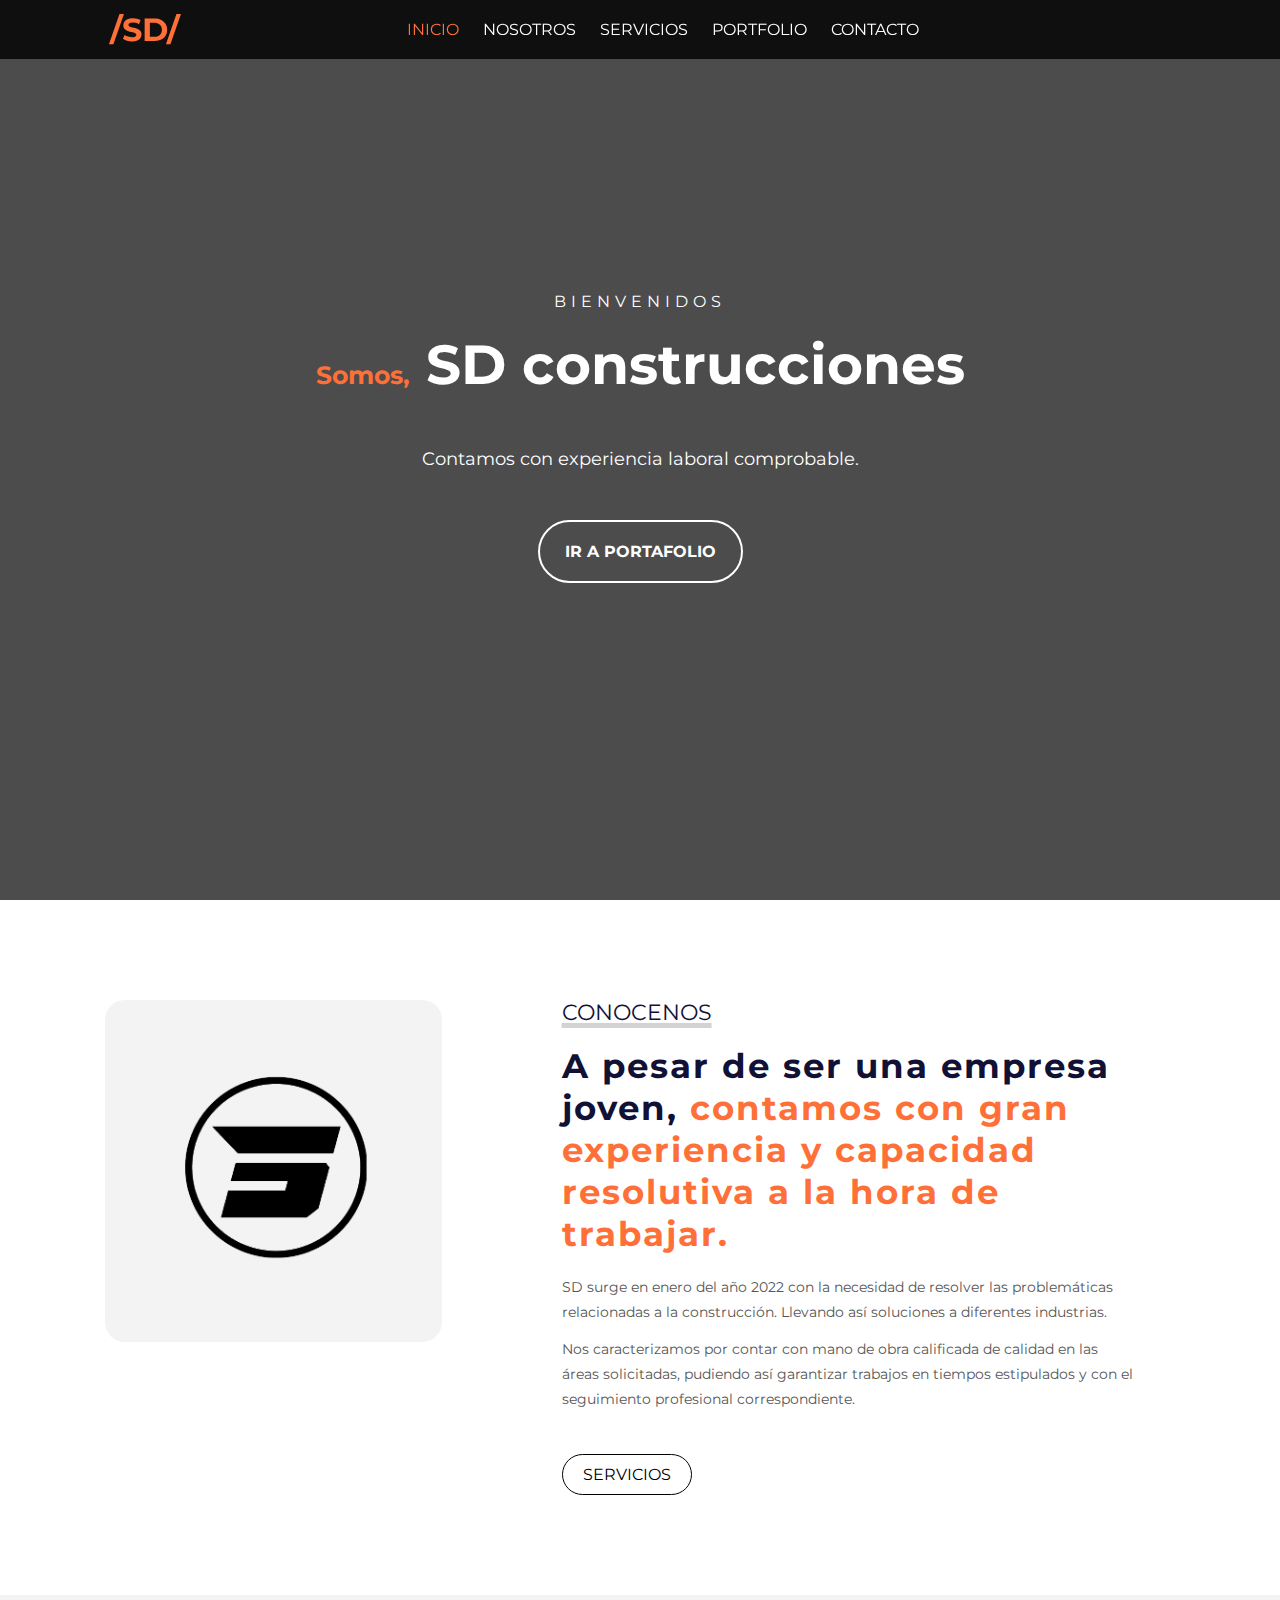
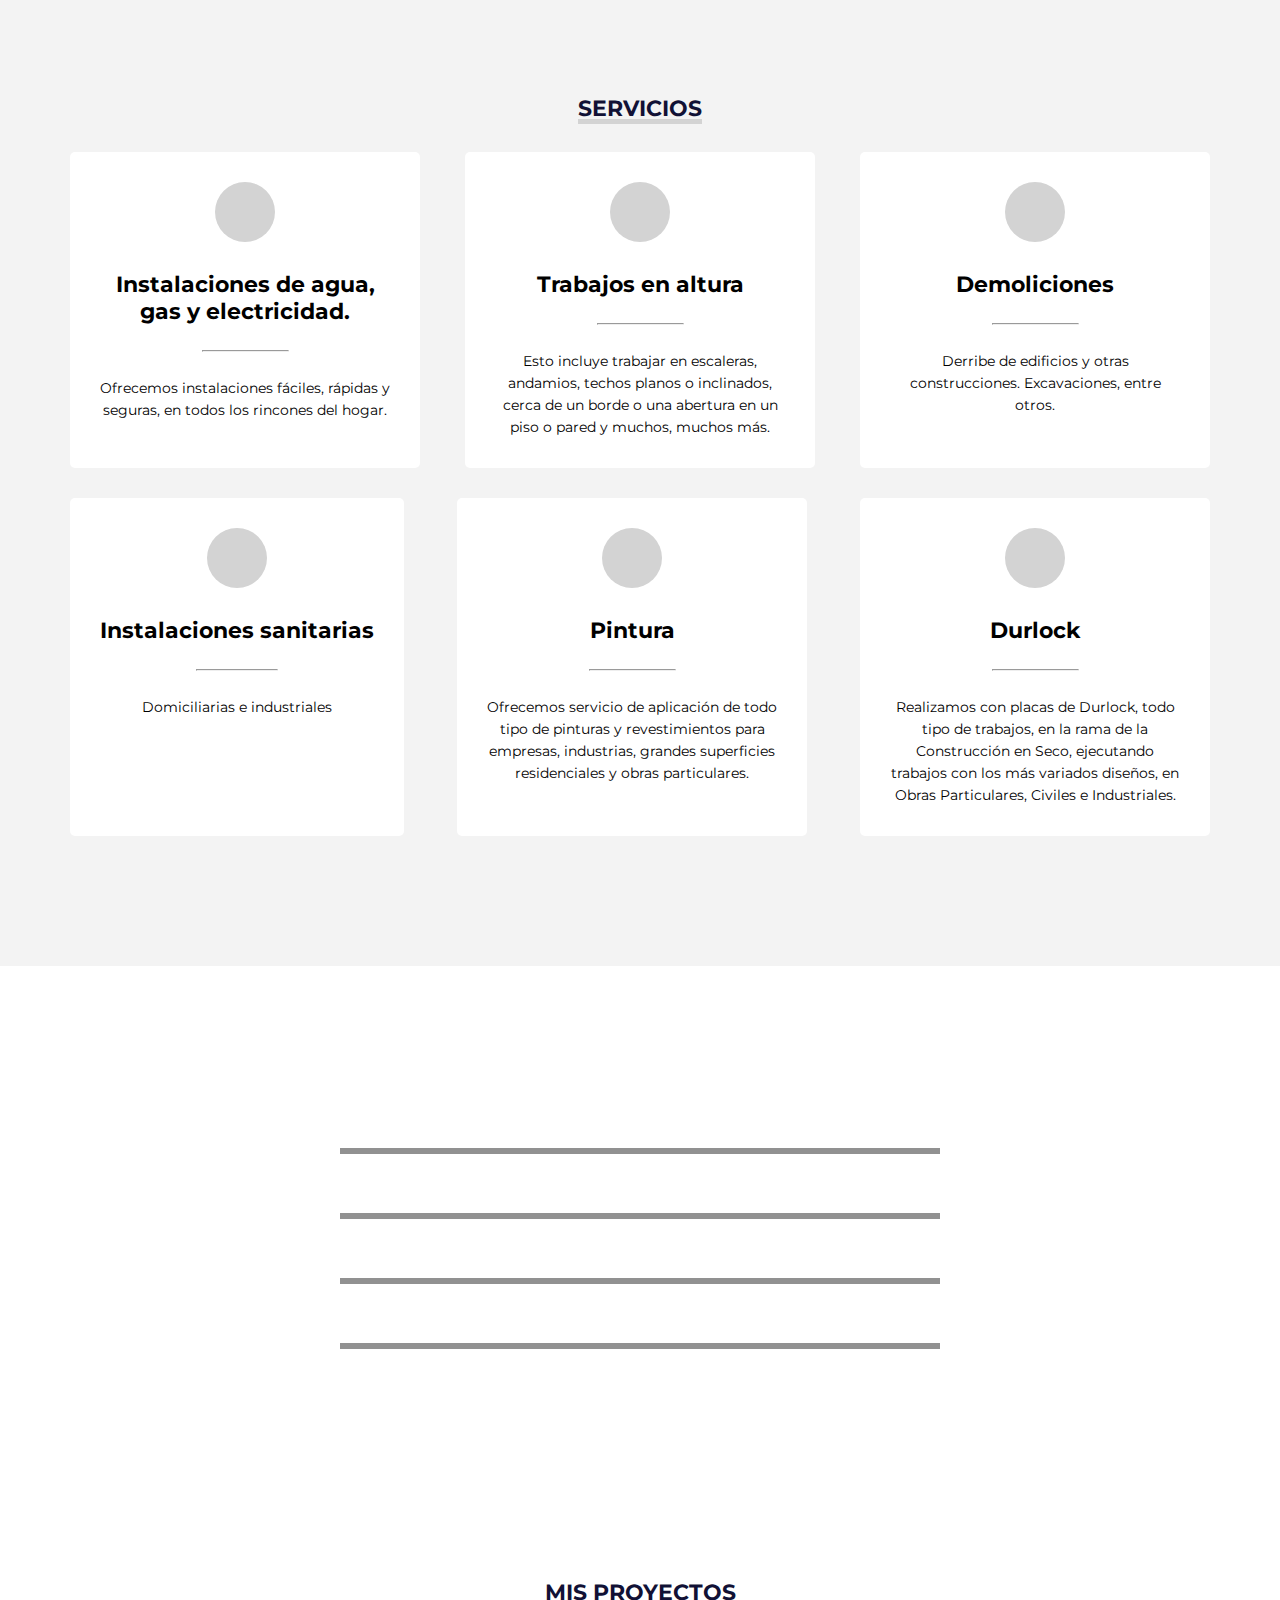
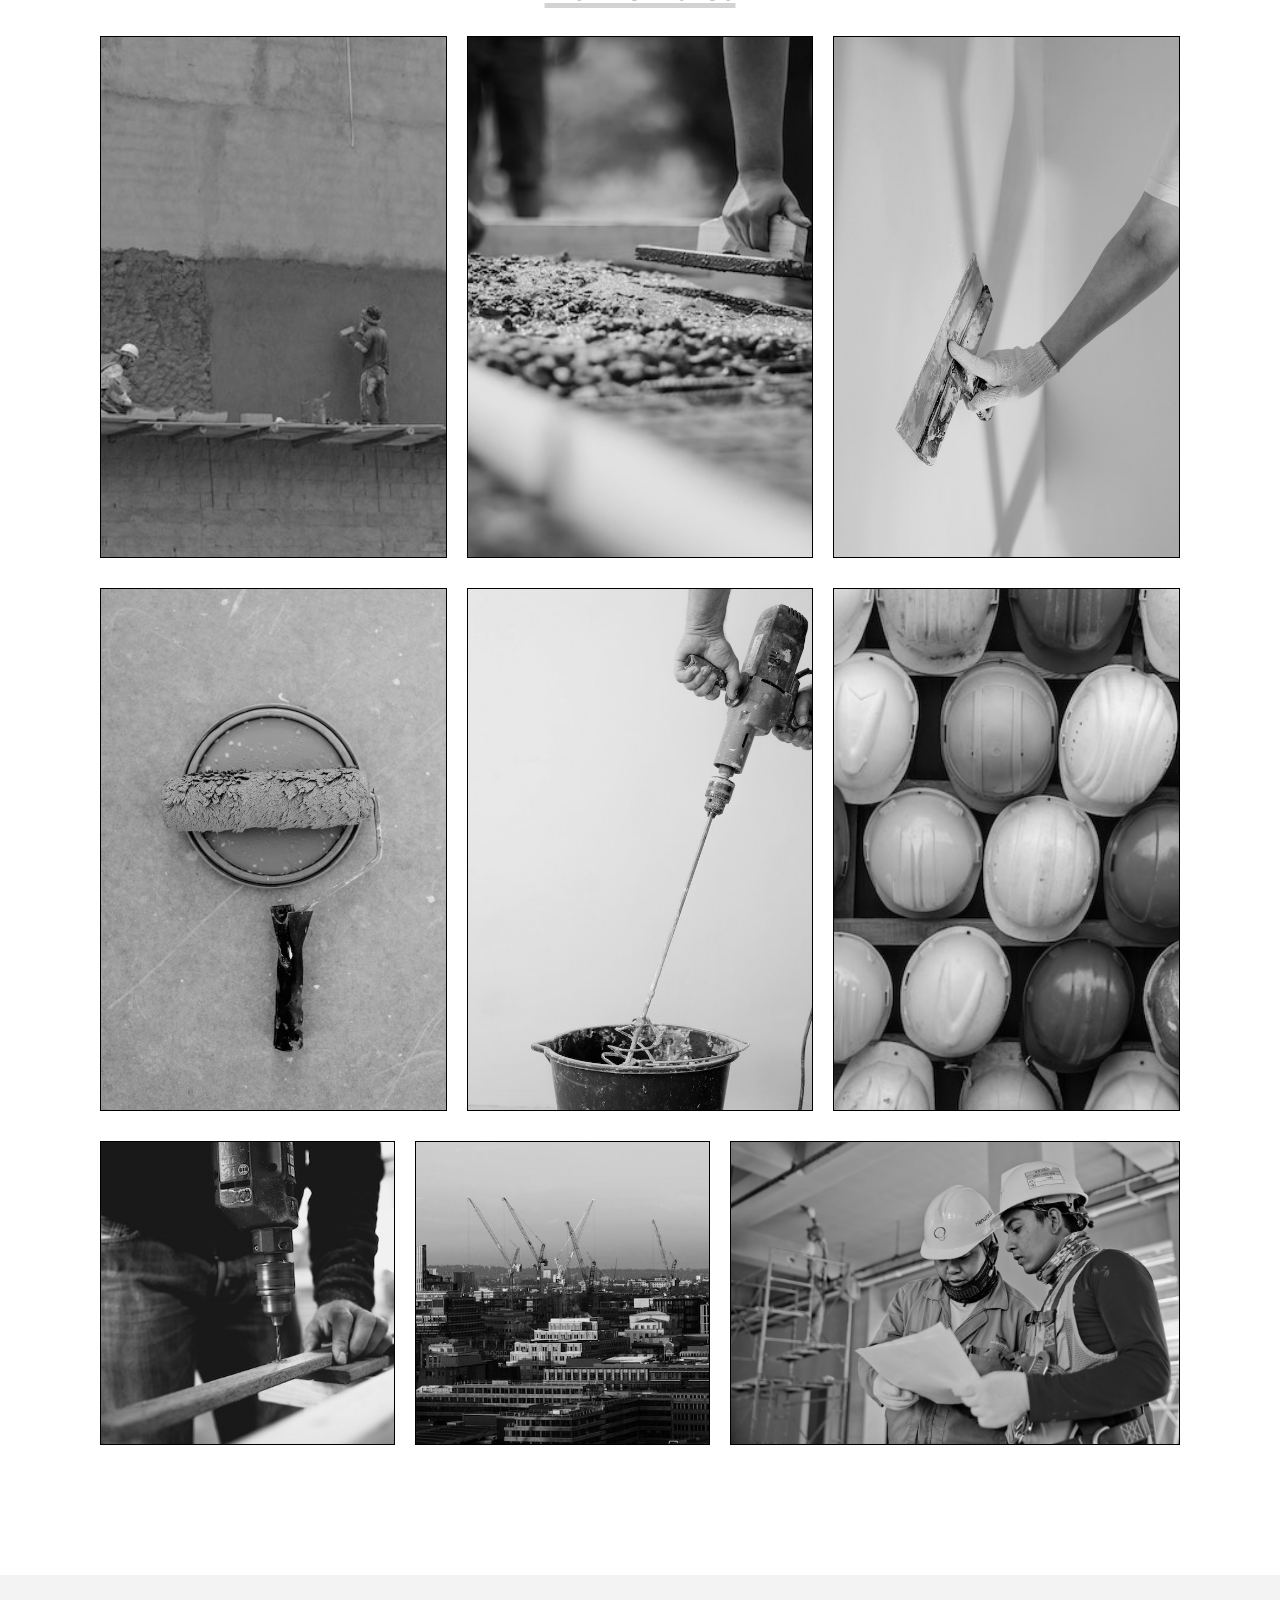
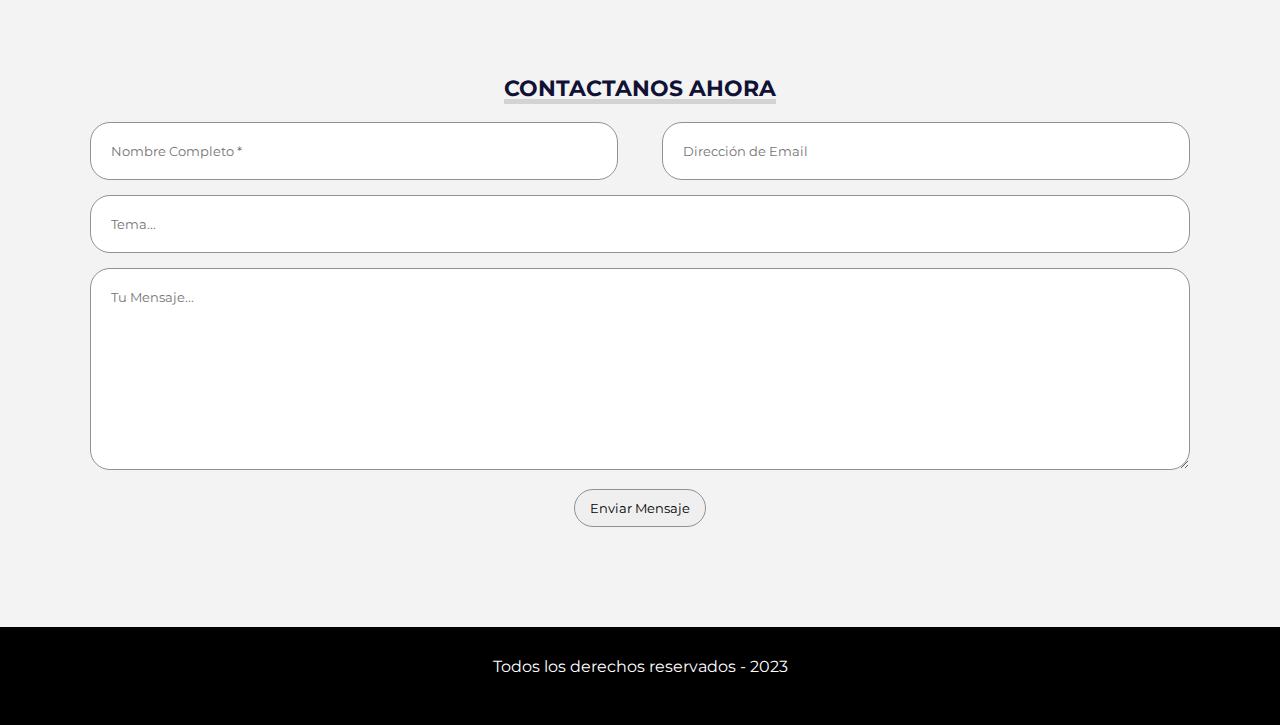
==== PF-REINOSO/sd-construcciones/index.html @ a7a1a0c5 "Add files via upload" ====
<!DOCTYPE html>
<html lang="es">

<head>
    <meta charset="UTF-8">
    <meta http-equiv="X-UA-Compatible" content="IE=edge">
    <meta name="viewport" content="width=device-width, initial-scale=1.0 user-scalable=no">
    <link rel="stylesheet" href="https://cdnjs.cloudflare.com/ajax/libs/font-awesome/6.1.1/css/all.min.css" integrity="sha512-KfkfwYDsLkIlwQp6LFnl8zNdLGxu9YAA1QvwINks4PhcElQSvqcyVLLD9aMhXd13uQjoXtEKNosOWaZqXgel0g==" crossorigin="anonymous" referrerpolicy="no-referrer"
    />
    <link rel="stylesheet" href="estilo.css">
    <title>SD construcciones</title>
</head>

<body>
    <section id="inicio">
        <div class="contenido">
            <header>
                <div class="contenido-header">
                    <h1>/SD/</h1>
                    <nav id="nav" class="">
                        <ul id="links">
                            <li><a href="#inicio" class="seleccionado" onclick="seleccionar(this)">INICIO</a></li>
                            <li><a href="#nosotros" onclick="seleccionar(this)">NOSOTROS</a></li>
                            <li><a href="#servicios" onclick="seleccionar(this)">SERVICIOS</a></li>
                            <li><a href="#portfolio" onclick="seleccionar(this)">PORTFOLIO</a></li>
                            <li><a href="#contacto" onclick="seleccionar(this)">CONTACTO</a></li>
                        </ul>
                    </nav>

                    <!-- menu responsive -->
                    <div id="icono-nav" onclick="responsiveMenu()">
                        <i class="fa-solid fa-bars"></i>
                    </div>


                    <div class="redes">
                        <a href="#"><i class="fa-brands fa-facebook"></i></a>
                        <a href="#"><i class="fa-brands fa-instagram-square"></i></a>
                    </div>
                </div>
            </header>
            <div class="presentacion">
                <p class="bienvenida">Bienvenidos</p>
                <h2><span>Somos,</span> SD construcciones</h2>
                <p class="descripcion">Contamos con experiencia laboral comprobable. </p>
                <a href="#portfolio">Ir a Portafolio</a>
            </div>
        </div>
    </section>

    <!-- SECCION NOSOTROS -->
    <section id="sobremi">
        <div class="contenedor-foto">
            <img src="img/logo.png" alt="">
        </div>
        <div class="sobremi">
            <p class="titulo-seccion">Conocenos</p>
            <h2>A pesar de ser una empresa joven,<span> contamos con gran experiencia y capacidad resolutiva a la hora de 
                trabajar. </span> </h2>
                <p>SD surge en enero del año 2022 con la necesidad de resolver las problemáticas relacionadas a la construcción. Llevando así soluciones a diferentes industrias.</p>
                <p>Nos caracterizamos por contar con mano de obra calificada de calidad en las áreas solicitadas, pudiendo así garantizar trabajos en tiempos estipulados y con el seguimiento profesional correspondiente. </p>
            <a href="#">SERVICIOS</a>
        </div>
    </section>

    <!-- SECCION S E R V I C I O S -->
    <section id="servicios">
        <h3 class="titulo-seccion">SERVICIOS</h3>
        <div class="fila">
            <div class="servicio">
                <span class="icono"> <i class="fa fa-free-code-camp"></i></span>
                <h4>Instalaciones de agua, gas y electricidad.</h4>
                <hr>
                <p>Ofrecemos instalaciones fáciles, rápidas y seguras, en todos los rincones del hogar.</p>
            </div>
            <div class="servicio">
                <span class="icono"><i class="fa fa-building"></i></span>
                <h4>Trabajos en altura</h4>
                <hr>
                <p>Esto incluye trabajar en escaleras, andamios, techos planos o inclinados, cerca de un borde o una abertura en un piso o pared y muchos, muchos más.</p>
            </div>
            <div class="servicio">
                <span class="icono"><i class="fa fa-level-down"></i></span>
                <h4>Demoliciones</h4>
                <hr>
                <p>Derribe de edificios y otras construcciones. Excavaciones, entre otros.</p>
            </div>
        </div>
        <div class="fila">
            <div class="servicio">
                <span class="icono"><i class="fa fa-bath"></i></span>
                <h4>Instalaciones sanitarias</h4>
                <hr>
                <p>Domiciliarias e industriales</p>
            </div>
            <div class="servicio">
                <span class="icono"><i class="fa fa-paint-brush"></i></span>
                <h4>Pintura</h4>
                <hr>
                <p>Ofrecemos servicio de aplicación de todo tipo de pinturas y revestimientos para empresas, industrias, grandes superficies residenciales y obras particulares.</p>
            </div>
            <div class="servicio">
                <span class="icono"><i class="fa-solid fa-cube"></i></span>
                <h4>Durlock</h4>
                <hr>
                <p>Realizamos con placas de Durlock, todo tipo de trabajos, en la rama de la Construcción en Seco, ejecutando trabajos con los más variados diseños, en Obras Particulares, Civiles e Industriales.</p>
            </div>
        </div>
    </section>

    <!-- SECCION H A B I L I D A D E S -->
    <div class="contenedor-skills" id="skills">
        <h3>HABILIDADES </h3>
        <div class="skill">
            <div class="info">
                <p> <span class="lista"> </span></p>
                <span class="porcentaje">95%</span>
            </div>

            <div class="barra">
                <div class="" id="html"></div>
            </div>
        </div>
        <div class="skill">
            <div class="info">
                <p> <span class="lista"> </span></p>
                <span class="porcentaje">90%</span>
            </div>

            <div class="barra">
                <div class="" id="js"></div>
            </div>
        </div>
        <div class="skill">
            <div class="info">
                <p> <span class="lista"> </span></p>
                <span class="porcentaje">90%</span>
            </div>

            <div class="barra">
                <div class="" id="bd"></div>
            </div>
        </div>
        <div class="skill">
            <div class="info">
                <p> <span class="lista"> </span></p>
                <span class="porcentaje">85%</span>
            </div>

            <div class="barra">
                <div class="" id="ps"></div>
            </div>
        </div>
    </div>

    <!-- SECCION PORTAFOLIO -->
    <section id="portfolio">
        <h3 class="titulo-seccion">Mis Proyectos</h3>
        <div class="fila">
            <div class="proyecto">
                <div class="overlay"></div>
                <img src="img/proyecto1.jpg" alt="">
                <div class="info">
                    <h4>SD construcciones</h4>
                </div>
            </div>
            <div class="proyecto">
                <div class="overlay"></div>
                <img src="img/proyecto2.jpg" alt="">
                <div class="info">
                    <h4>SD construcciones</h4>
                </div>
            </div>
            <div class="proyecto">
                <div class="overlay"></div>
                <img src="img/proyecto3.jpg" alt="">
                <div class="info">
                    <h4>SD construcciones</h4>
                </div>
            </div>
        </div>
        <div class="fila">
            <div class="proyecto">
                <div class="overlay"></div>
                <img src="img/proyecto4.jpg" alt="">
                <div class="info">
                    <h4>SD construcciones</h4>
                </div>
            </div>
            <div class="proyecto">
                <div class="overlay"></div>
                <img src="img/proyecto5.jpg" alt="">
                <div class="info">
                    <h4>SD construcciones</h4>
                </div>
            </div>
            <div class="proyecto">
                <div class="overlay"></div>
                <img src="img/proyecto6.jpg" alt="">
                <div class="info">
                    <h4>SD construcciones</h4>
                </div>
            </div>
        </div>
        <div class="fila">
            <div class="proyecto">
                <div class="overlay"></div>
                <img src="img/proyecto7.jpg" alt="">
                <div class="info">
                    <h4>SD construcciones</h4>
                </div>
            </div>
            <div class="proyecto">
                <div class="overlay"></div>
                <img src="img/proyecto8.jpg" alt="">
                <div class="info">
                    <h4>SD construcciones</h4>
                </div>
            </div>
            <div class="proyecto">
                <div class="overlay"></div>
                <img src="img/proyecto9.jpg" alt="">
                <div class="info">
                    <h4>SD construcciones</h4>
                </div>
            </div>
        </div>
    </section>

    <!-- SECCTION C O N T A C T O -->
    <section id="contacto">
        <h3 class="titulo-seccion">Contactanos ahora</h3>
        <div class="contenedor-form">
            <form action="">
                <div class="fila mitad">
                    <input type="text" placeholder="Nombre Completo *" class="input-mitad">
                    <input type="email" placeholder="Dirección de Email" class="input-mitad">
                </div>
                <div class="fila">
                    <input type="text" placeholder="Tema..." class="input-full">
                </div>
                <div class="fila">
                    <textarea name="" id="" cols="30" rows="10" placeholder="Tu Mensaje..." class="input-full"></textarea>
                </div>

                <input type="submit" value="Enviar Mensaje" class="btn-enviar">
            </form>
        </div>
    </section>

    <!-- SECCION FOOTER -->
    <footer>
        <p>Todos los derechos reservados - 2023</p>
        <div class="redes">
            <a href="#"><i class="fa-brands fa-facebook"></i></a>
            <a href="#"><i class="fa-brands fa-instagram-square"></i></a>
        </div>

    </footer>

    <script src="script.js"></script>
</body>

</html>
---- PF-REINOSO/sd-construcciones/estilo.css ----
@import url('https://fonts.googleapis.com/css2?family=Montserrat:wght@200;300;400;500;600&display=swap');
        * {
            margin: 0;
            padding: 0;
            box-sizing: border-box;
            font-family: 'Montserrat';
        }
        
        html {
            scroll-behavior: smooth;
        }
        /* *********************/
        /* seccion I N I C I O */
        /* *********************/
        
        #inicio {
            background: linear-gradient( rgba(0, 0, 0, .7), rgba(0, 0, 0, .7)), url("img/fondo-inicio.jpg");
            background-size: cover;
            background-position: center center;
            height: 100vh;
        }
        
        #inicio .contenido header {
            background-color: rgba(0, 0, 0, .8);
            position: fixed;
            width: 100%;
            z-index: 100;
            top: 0;
        }
        
        #inicio .contenido header .contenido-header {
            max-width: 1100px;
            margin: auto;
            display: flex;
            justify-content: space-between;
            align-items: center;
            padding: 10px 20px;
        }
        
        #inicio .contenido header .contenido-header h1 {
            text-align: center;
            color: #ff7038;
        }
        
        #inicio .contenido header .contenido-header nav ul {
            list-style: none;
            display: flex;
            align-items: center;
        }
        
        #inicio .contenido header .contenido-header nav ul li a {
            text-decoration: none;
            color: #fff;
            margin: 0 12px;
            font-weight: 400;
            transition: .5s;
        }
        
        #inicio .contenido header .contenido-header nav ul li a:hover {
            color: #ff7038;
        }
        
        #inicio .contenido header .contenido-header .redes a {
            text-decoration: none;
            color: #fff;
            display: inline-block;
            margin-left: 10px;
            transition: .5s;
        }
        
        #inicio .contenido header .contenido-header .redes a:hover {
            color: #ff7038;
        }
        
        #inicio .contenido header .contenido-header .seleccionado {
            color: #ff7038;
        }
        
        #inicio .contenido .presentacion {
            max-width: 1100px;
            height: 100vh;
            margin: auto;
            color: #fff;
            display: flex;
            flex-direction: column;
            align-items: center;
            justify-content: center;
        }
        
        #inicio .contenido .presentacion .bienvenida {
            font-size: 16px;
            margin-bottom: 20px;
            text-transform: uppercase;
            letter-spacing: 5px;
        }
        
        #inicio .contenido .presentacion h2 {
            font-size: 55px;
            margin-bottom: 25px;
            text-align: center;
        }
        
        #inicio .contenido .presentacion h2 span {
            font-size: 25px;
            color: #ff7038;
        }
        
        #inicio .contenido .presentacion .descripcion {
            max-width: 700px;
            margin: 25px auto;
            font-size: 18px;
            text-align: center;
        }
        
        #inicio .contenido .presentacion a {
            text-decoration: none;
            display: inline-block;
            margin: 25px;
            padding: 20px 25px;
            border: 2px solid #fff;
            border-radius: 50px;
            color: #fff;
            font-weight: bold;
            text-transform: uppercase;
            transition: .5s;
        }
        
        #inicio .contenido .presentacion a:hover {
            background-color: #ff7038;
        }
        
        #icono-nav {
            color: #fff;
            display: none;
        }
        /* *********************/
        /* seccion N O S O T R O S */
        /* *********************/
        
        #sobremi {
            max-width: 1100px;
            margin: auto;
            padding: 100px 15px;
            color: #111135;
            display: flex;
        }
        
        #sobremi .contenedor-foto {
            max-width: 400px;
            margin-right: 80px;
        }
        
        #sobremi .contenedor-foto img {
            padding: 20px;
            width: 100%;
            border-radius: 20px;
            background-color: #f3f3f3;
        }
        
        #sobremi .sobremi {
            margin: 0 40px;
        }
        
        #sobremi .sobremi .titulo-seccion {
            font-size: 22px;
            text-transform: uppercase;
            color: #111135;
            text-decoration: underline;
            text-decoration-color: #d3d3d3;
            text-decoration-thickness: 5px;
        }
        
        #sobremi .sobremi h2 {
            font-size: 34px;
            font-weight: bold;
            margin: 20px 0;
            letter-spacing: 2px;
        }
        
        #sobremi .sobremi h2 span {
            color: #ff7038;
        }
        
        #sobremi .sobremi h3 {
            font-size: 18px;
            font-weight: 500;
            text-transform: uppercase;
            margin-bottom: 20px;
            letter-spacing: 1px;
        }
        
        #sobremi .sobremi p {
            font-size: 14px;
            line-height: 25px;
            color: #565656;
            margin-bottom: 12px;
        }
        
        #sobremi .sobremi a {
            display: inline-block;
            text-decoration: none;
            color: #000;
            border-radius: 30px;
            border: 1px solid #000;
            padding: 10px 20px;
            margin-top: 30px;
            transition: .5s;
        }
        
        #sobremi .sobremi a:hover {
            background-color: #ff7038;
            color: #fff;
        }
        /* *********************/
        /* seccion S E R V I C I O S */
        /* *********************/
        
        #servicios {
            padding: 100px 15px;
            text-align: center;
            background-color: #f3f3f3;
        }
        
        #servicios .titulo-seccion {
            text-align: center;
            font-size: 22px;
            text-transform: uppercase;
            color: #111135;
            text-decoration: underline;
            text-decoration-color: #d3d3d3;
            text-decoration-thickness: 5px;
        }
        
        #servicios .fila {
            display: flex;
            justify-content: space-between;
            max-width: 1150px;
            margin: 30px auto;
        }
        
        #servicios .fila .servicio {
            max-width: 350px;
            background-color: #fff;
            padding: 30px;
            margin: 0 5px;
            border-radius: 5px;
            transition: .5s;
        }
        
        #servicios .fila .servicio:hover {
            box-shadow: 5px 5px 10px #565656, -5px -5px 10px #8a8a8a;
        }
        
        #servicios .fila .servicio .icono {
            display: inline-block;
            width: 60px;
            height: 60px;
            border-radius: 50%;
            background-color: #d3d3d3;
            padding: 20px;
            margin-bottom: 25px;
        }
        
        #servicios .fila .servicio h4 {
            font-size: 22px;
            margin-bottom: 25px;
        }
        
        #servicios .fila .servicio hr {
            width: 30%;
            margin: auto;
            color: #000;
            margin-bottom: 25px;
        }
        
        #servicios .fila .servicio ul {
            list-style: none;
            display: flex;
            justify-content: space-around;
            margin-bottom: 10px;
        }
        
        #servicios .fila .servicio p {
            font-size: 14px;
            line-height: 22px;
        }
        /* *********************/
        /* seccion S K I L L S */
        /* *********************/
        
        .contenedor-skills {
            background: linear-gradient( #eb5a5acc, rgba(33, 16, 16, 0.8)), url("img/fondo-skills.jpg");
            background-attachment: fixed;
            background-repeat: no-repeat;
            background-size: cover;
            color: #fff;
            background-position: center center;
            padding: 100px 0;
            text-align: center;
        }
        
        .contenedor-skills .skill {
            max-width: 600px;
            margin: 30px auto;
        }
        
        .contenedor-skills .skill .info {
            display: flex;
            justify-content: space-between;
        }
        
        .contenedor-skills .skill .lista {
            display: inline-block;
            margin-right: 20px;
            height: 10px;
            width: 10px;
            background-color: #fff;
        }
        
        .contenedor-skills .skill .barra {
            background-color: #919191;
            width: 100%;
            height: 6px;
            margin: 10px 0px;
        }
        
        .contenedor-skills .skill .barra .barra-progreso1 {
            background-color: #fff;
            width: 95%;
            height: 6px;
            animation: progreso1 2s forwards;
        }
        
        .contenedor-skills .skill .barra .barra-progreso2 {
            background-color: #fff;
            width: 90%;
            height: 6px;
            animation: progreso2 2s forwards;
        }
        
        .contenedor-skills .skill .barra .barra-progreso3 {
            background-color: #fff;
            width: 90%;
            height: 6px;
            animation: progreso3 2s forwards;
        }
        
        .contenedor-skills .skill .barra .barra-progreso4 {
            background-color: #fff;
            width: 85%;
            height: 6px;
            animation: progreso4 2s forwards;
        }
        
        @keyframes progreso1 {
            0% {
                width: 0;
            }
            100% {
                width: 95%;
            }
        }
        
        @keyframes progreso2 {
            0% {
                width: 0;
            }
            100% {
                width: 90%;
            }
        }
        
        @keyframes progreso3 {
            0% {
                width: 0;
            }
            100% {
                width: 90%;
            }
        }
        
        @keyframes progreso4 {
            0% {
                width: 0;
            }
            100% {
                width: 85%;
            }
        }
        /* *********************/
        /* seccion P O R T F O L I O */
        /* *********************/
        
        #portfolio {
            max-width: 1100px;
            padding: 100px 0;
            margin: auto;
        }
        
        #portfolio .titulo-seccion {
            text-align: center;
            font-size: 22px;
            text-transform: uppercase;
            color: #111135;
            text-decoration: underline;
            text-decoration-color: #d3d3d3;
            text-decoration-thickness: 5px;
        }
        
        #portfolio .fila {
            display: flex;
            justify-content: space-between;
            margin: 30px 0;
        }
        
        #portfolio .fila .proyecto {
            max-width: 450px;
            border: 1px solid #000;
            margin: 0 10px;
            position: relative;
            overflow: hidden;
        }
        
        #portfolio .fila .proyecto img {
            width: 100%;
            height: 100%;
            ;
            filter: grayscale(1);
            object-fit: cover;
            transition: .5s;
        }
        
        #portfolio .fila .proyecto:hover img {
            filter: grayscale(0);
        }
        
        #portfolio .fila .proyecto .info {
            position: absolute;
            left: 0px;
            background-color: rgba(0, 0, 0, 0.8);
            color: #ff7038;
            width: 100%;
            padding: 10px;
            opacity: 0;
            bottom: -40px;
            transition: .5s;
        }
        
        #portfolio .fila .proyecto:hover .info {
            opacity: 1;
            bottom: 0;
        }
        /* *********************/
        /* seccion C O N T A C T O */
        /* *********************/
        
        #contacto {
            padding: 100px 15px;
            background-color: #f3f3f3;
        }
        
        #contacto .titulo-seccion {
            margin-bottom: 20px;
        }
        
        #contacto .contenedor-form {
            max-width: 1100px;
            margin: auto;
        }
        
        #contacto .contenedor-form .fila {
            margin-bottom: 15px;
        }
        
        #contacto .contenedor-form .mitad {
            display: flex;
            justify-content: space-between;
        }
        
        #contacto .contenedor-form input,
        #contacto .contenedor-form textarea {
            padding: 20px;
            border-radius: 20px;
            border: none;
            border: 1px solid #919191;
        }
        
        #contacto .contenedor-form .mitad input {
            width: 48%;
        }
        
        #contacto .contenedor-form .input-full {
            width: 100%;
        }
        
        #contacto .titulo-seccion {
            text-align: center;
            font-size: 22px;
            text-transform: uppercase;
            color: #111135;
            text-decoration: underline;
            text-decoration-color: #d3d3d3;
            text-decoration-thickness: 5px;
        }
        
        #contacto .btn-enviar {
            display: block;
            margin: auto;
            cursor: pointer;
            transition: .5s;
            padding: 10px 15px !important;
        }
        
        #contacto .btn-enviar:hover {
            background-color: #ff7038;
            color: #fff;
        }
        /* *********************/
        /* seccion F O O T E R */
        /* *********************/
        
        footer {
            background-color: #000;
            color: #fff;
            text-align: center;
            padding: 30px 0;
        }
        
        footer a {
            text-decoration: none;
            color: #fff;
            display: inline-block;
            margin: 5px;
            font-size: 26px;
        }
        /* *********************/
        /* seccion R E S P O N S I V E */
        /* *********************/
        
        @media screen and (max-width: 800px) {
            .redes {
                display: none;
            }
            nav {
                display: none;
            }
            nav.responsive {
                display: block;
                background-color: rgba(0, 0, 0, .8);
                width: 100%;
                position: absolute;
                top: 48px;
                left: 0;
                padding: 10px 0;
            }
            nav.responsive ul {
                display: block !important;
                text-align: center;
            }
            nav.responsive ul li {
                margin: 5px 0;
            }
            #icono-nav {
                display: block;
            }
            #inicio .contenido .presentacion h2 {
                font-size: 40px;
            }
            /* seccion SOBRE MI */
            #sobremi {
                padding: 50px 0;
                display: block;
            }
            #sobremi .contenedor-foto {
                max-width: 200px;
                margin: auto;
            }
            #sobremi .contenedor-foto img {
                padding: 8px;
            }
            #sobremi .sobremi .titulo-seccion {
                text-align: center;
            }
            #sobremi .sobremi h2 {
                font-size: 25px;
                text-align: center;
            }
            /* seccion MIS SERVICIOS */
            #servicios {
                padding: 50px 15px;
            }
            #servicios .fila {
                display: block;
            }
            #servicios .fila .servicio {
                margin: 10px auto;
            }
            /* seccion HABLIDADES  */
            .contenedor-skills {
                padding: 50px 20px;
            }
            /* seccion PORTFOLIO */
            #portfolio {
                padding: 50px 0;
            }
            #portfolio .fila {
                display: block;
            }
            #portfolio .fila .proyecto {
                margin: 10px auto;
            }
            /* seccion CONTACTO */
            #contacto {
                padding: 50px 15px;
            }
            #contacto .contenedor-form .mitad {
                margin-bottom: 15px;
                display: block;
            }
            #contacto .contenedor-form .mitad input {
                width: 100%;
                margin-bottom: 15px;
            }
        }
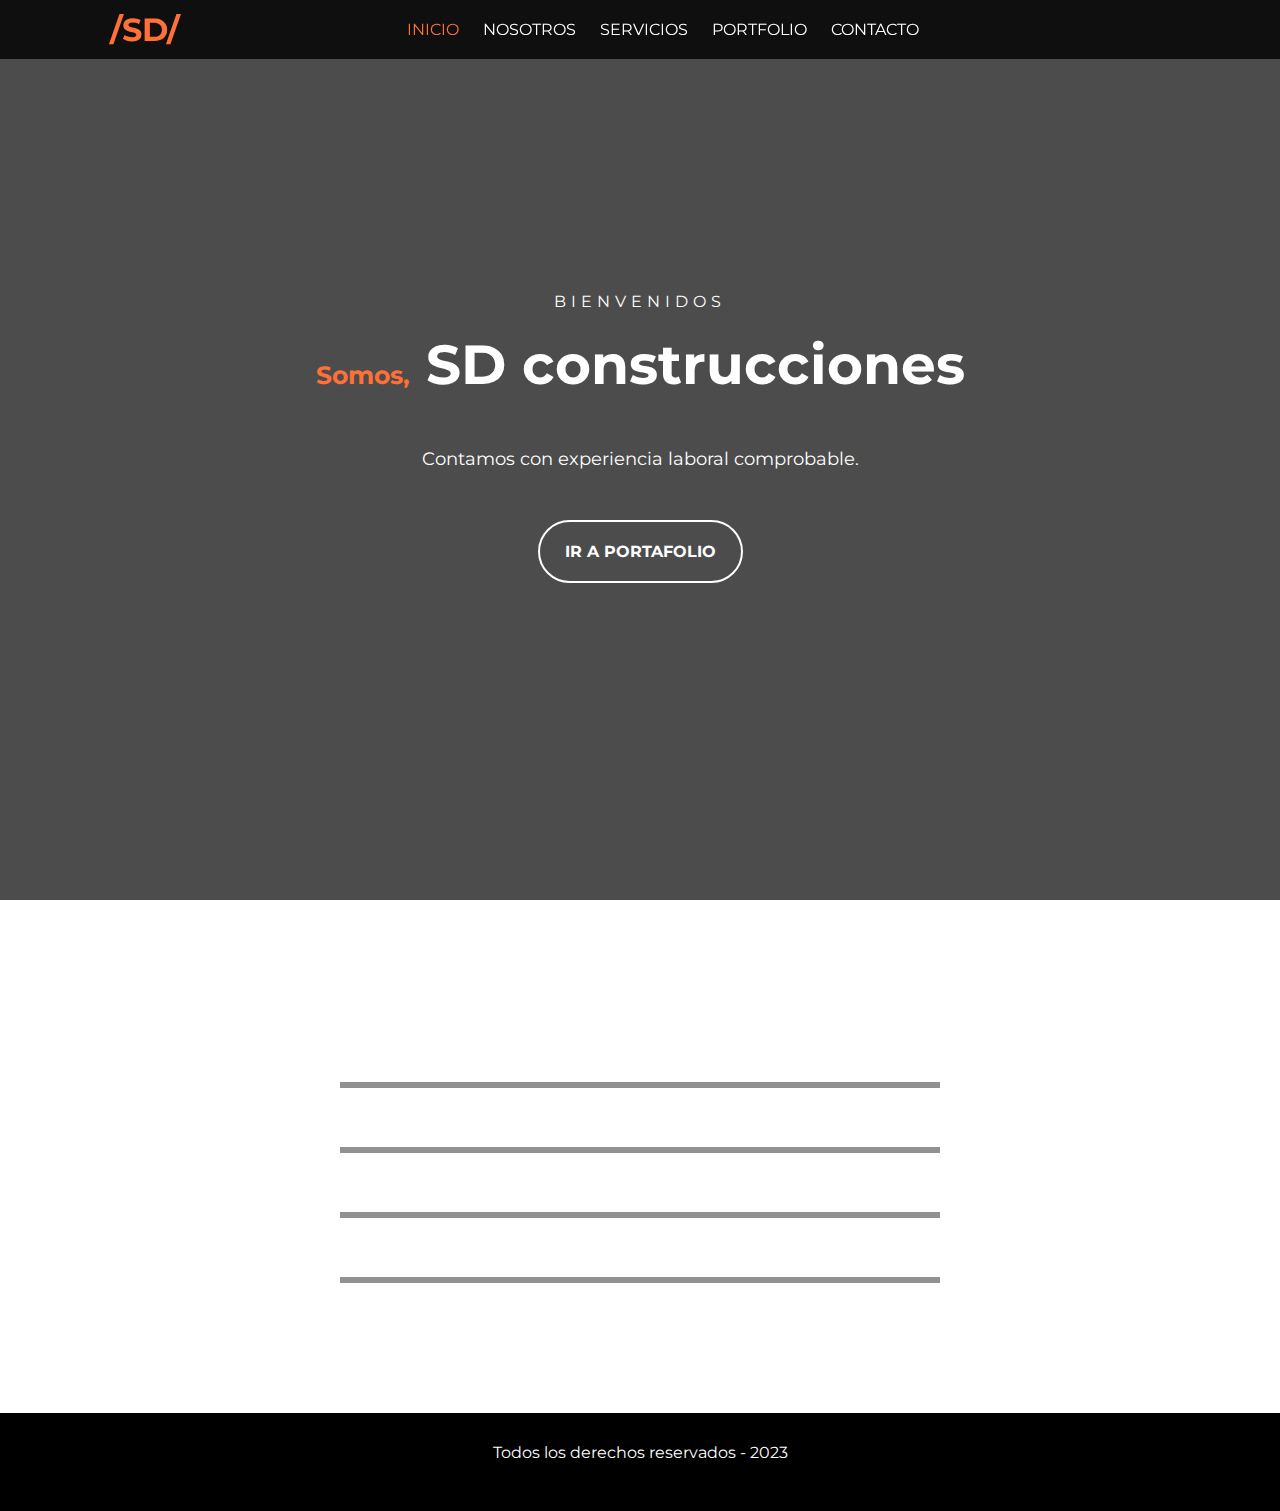
==== commit 574a1eba: "Add files via upload" ====
--- a/PF-REINOSO/sd-construcciones/index.html
+++ b/PF-REINOSO/sd-construcciones/index.html
@@ -20,10 +20,10 @@
                     <nav id="nav" class="">
                         <ul id="links">
                             <li><a href="#inicio" class="seleccionado" onclick="seleccionar(this)">INICIO</a></li>
-                            <li><a href="#nosotros" onclick="seleccionar(this)">NOSOTROS</a></li>
-                            <li><a href="#servicios" onclick="seleccionar(this)">SERVICIOS</a></li>
-                            <li><a href="#portfolio" onclick="seleccionar(this)">PORTFOLIO</a></li>
-                            <li><a href="#contacto" onclick="seleccionar(this)">CONTACTO</a></li>
+                            <li><a href="./pages/nosotros.html" onclick="seleccionar(this)">NOSOTROS</a></li>
+                            <li><a href="./pages/servicios.html" onclick="seleccionar(this)">SERVICIOS</a></li>
+                            <li><a href="./pages/portfolio.html" onclick="seleccionar(this)">PORTFOLIO</a></li>
+                            <li><a href="./pages/contacto.html" onclick="seleccionar(this)">CONTACTO</a></li>
                         </ul>
                     </nav>
 
@@ -43,67 +43,7 @@
                 <p class="bienvenida">Bienvenidos</p>
                 <h2><span>Somos,</span> SD construcciones</h2>
                 <p class="descripcion">Contamos con experiencia laboral comprobable. </p>
-                <a href="#portfolio">Ir a Portafolio</a>
-            </div>
-        </div>
-    </section>
-
-    <!-- SECCION NOSOTROS -->
-    <section id="sobremi">
-        <div class="contenedor-foto">
-            <img src="img/logo.png" alt="">
-        </div>
-        <div class="sobremi">
-            <p class="titulo-seccion">Conocenos</p>
-            <h2>A pesar de ser una empresa joven,<span> contamos con gran experiencia y capacidad resolutiva a la hora de 
-                trabajar. </span> </h2>
-                <p>SD surge en enero del año 2022 con la necesidad de resolver las problemáticas relacionadas a la construcción. Llevando así soluciones a diferentes industrias.</p>
-                <p>Nos caracterizamos por contar con mano de obra calificada de calidad en las áreas solicitadas, pudiendo así garantizar trabajos en tiempos estipulados y con el seguimiento profesional correspondiente. </p>
-            <a href="#">SERVICIOS</a>
-        </div>
-    </section>
-
-    <!-- SECCION S E R V I C I O S -->
-    <section id="servicios">
-        <h3 class="titulo-seccion">SERVICIOS</h3>
-        <div class="fila">
-            <div class="servicio">
-                <span class="icono"> <i class="fa fa-free-code-camp"></i></span>
-                <h4>Instalaciones de agua, gas y electricidad.</h4>
-                <hr>
-                <p>Ofrecemos instalaciones fáciles, rápidas y seguras, en todos los rincones del hogar.</p>
-            </div>
-            <div class="servicio">
-                <span class="icono"><i class="fa fa-building"></i></span>
-                <h4>Trabajos en altura</h4>
-                <hr>
-                <p>Esto incluye trabajar en escaleras, andamios, techos planos o inclinados, cerca de un borde o una abertura en un piso o pared y muchos, muchos más.</p>
-            </div>
-            <div class="servicio">
-                <span class="icono"><i class="fa fa-level-down"></i></span>
-                <h4>Demoliciones</h4>
-                <hr>
-                <p>Derribe de edificios y otras construcciones. Excavaciones, entre otros.</p>
-            </div>
-        </div>
-        <div class="fila">
-            <div class="servicio">
-                <span class="icono"><i class="fa fa-bath"></i></span>
-                <h4>Instalaciones sanitarias</h4>
-                <hr>
-                <p>Domiciliarias e industriales</p>
-            </div>
-            <div class="servicio">
-                <span class="icono"><i class="fa fa-paint-brush"></i></span>
-                <h4>Pintura</h4>
-                <hr>
-                <p>Ofrecemos servicio de aplicación de todo tipo de pinturas y revestimientos para empresas, industrias, grandes superficies residenciales y obras particulares.</p>
-            </div>
-            <div class="servicio">
-                <span class="icono"><i class="fa-solid fa-cube"></i></span>
-                <h4>Durlock</h4>
-                <hr>
-                <p>Realizamos con placas de Durlock, todo tipo de trabajos, en la rama de la Construcción en Seco, ejecutando trabajos con los más variados diseños, en Obras Particulares, Civiles e Industriales.</p>
+                <a href="./pages/portfolio.html">Ir a Portafolio</a>
             </div>
         </div>
     </section>
@@ -153,101 +93,6 @@
         </div>
     </div>
 
-    <!-- SECCION PORTAFOLIO -->
-    <section id="portfolio">
-        <h3 class="titulo-seccion">Mis Proyectos</h3>
-        <div class="fila">
-            <div class="proyecto">
-                <div class="overlay"></div>
-                <img src="img/proyecto1.jpg" alt="">
-                <div class="info">
-                    <h4>SD construcciones</h4>
-                </div>
-            </div>
-            <div class="proyecto">
-                <div class="overlay"></div>
-                <img src="img/proyecto2.jpg" alt="">
-                <div class="info">
-                    <h4>SD construcciones</h4>
-                </div>
-            </div>
-            <div class="proyecto">
-                <div class="overlay"></div>
-                <img src="img/proyecto3.jpg" alt="">
-                <div class="info">
-                    <h4>SD construcciones</h4>
-                </div>
-            </div>
-        </div>
-        <div class="fila">
-            <div class="proyecto">
-                <div class="overlay"></div>
-                <img src="img/proyecto4.jpg" alt="">
-                <div class="info">
-                    <h4>SD construcciones</h4>
-                </div>
-            </div>
-            <div class="proyecto">
-                <div class="overlay"></div>
-                <img src="img/proyecto5.jpg" alt="">
-                <div class="info">
-                    <h4>SD construcciones</h4>
-                </div>
-            </div>
-            <div class="proyecto">
-                <div class="overlay"></div>
-                <img src="img/proyecto6.jpg" alt="">
-                <div class="info">
-                    <h4>SD construcciones</h4>
-                </div>
-            </div>
-        </div>
-        <div class="fila">
-            <div class="proyecto">
-                <div class="overlay"></div>
-                <img src="img/proyecto7.jpg" alt="">
-                <div class="info">
-                    <h4>SD construcciones</h4>
-                </div>
-            </div>
-            <div class="proyecto">
-                <div class="overlay"></div>
-                <img src="img/proyecto8.jpg" alt="">
-                <div class="info">
-                    <h4>SD construcciones</h4>
-                </div>
-            </div>
-            <div class="proyecto">
-                <div class="overlay"></div>
-                <img src="img/proyecto9.jpg" alt="">
-                <div class="info">
-                    <h4>SD construcciones</h4>
-                </div>
-            </div>
-        </div>
-    </section>
-
-    <!-- SECCTION C O N T A C T O -->
-    <section id="contacto">
-        <h3 class="titulo-seccion">Contactanos ahora</h3>
-        <div class="contenedor-form">
-            <form action="">
-                <div class="fila mitad">
-                    <input type="text" placeholder="Nombre Completo *" class="input-mitad">
-                    <input type="email" placeholder="Dirección de Email" class="input-mitad">
-                </div>
-                <div class="fila">
-                    <input type="text" placeholder="Tema..." class="input-full">
-                </div>
-                <div class="fila">
-                    <textarea name="" id="" cols="30" rows="10" placeholder="Tu Mensaje..." class="input-full"></textarea>
-                </div>
-
-                <input type="submit" value="Enviar Mensaje" class="btn-enviar">
-            </form>
-        </div>
-    </section>
-
     <!-- SECCION FOOTER -->
     <footer>
         <p>Todos los derechos reservados - 2023</p>
--- a/PF-REINOSO/sd-construcciones/estilo.css
+++ b/PF-REINOSO/sd-construcciones/estilo.css
@@ -17,7 +17,6 @@
             background: linear-gradient( rgba(0, 0, 0, .7), rgba(0, 0, 0, .7)), url("img/fondo-inicio.jpg");
             background-size: cover;
             background-position: center center;
-            height: 100vh;
         }
         
         #inicio .contenido header {
@@ -133,6 +132,8 @@
             color: #fff;
             display: none;
         }
+
+        
         /* *********************/
         /* seccion N O S O T R O S */
         /* *********************/
@@ -151,8 +152,8 @@
         }
         
         #sobremi .contenedor-foto img {
-            padding: 20px;
-            width: 100%;
+            padding-top: 50%;
+            width: 120%;
             border-radius: 20px;
             background-color: #f3f3f3;
         }
@@ -162,7 +163,7 @@
         }
         
         #sobremi .sobremi .titulo-seccion {
-            font-size: 22px;
+            font-size: 25px;
             text-transform: uppercase;
             color: #111135;
             text-decoration: underline;
@@ -171,9 +172,9 @@
         }
         
         #sobremi .sobremi h2 {
-            font-size: 34px;
+            font-size: 40px;
             font-weight: bold;
-            margin: 20px 0;
+            margin: 30px 0;
             letter-spacing: 2px;
         }
         
@@ -182,18 +183,18 @@
         }
         
         #sobremi .sobremi h3 {
-            font-size: 18px;
+            font-size: 40px;
             font-weight: 500;
             text-transform: uppercase;
+            margin-bottom: 40px;
+            letter-spacing: 5px;
+        }
+        
+        #sobremi .sobremi p {
+            font-size: 25px;
+            line-height: 30px;
+            color: #565656;
             margin-bottom: 20px;
-            letter-spacing: 1px;
-        }
-        
-        #sobremi .sobremi p {
-            font-size: 14px;
-            line-height: 25px;
-            color: #565656;
-            margin-bottom: 12px;
         }
         
         #sobremi .sobremi a {
@@ -455,21 +456,21 @@
         /* *********************/
         
         #contacto {
-            padding: 100px 15px;
+            padding: 100px 150px;
             background-color: #f3f3f3;
         }
         
         #contacto .titulo-seccion {
-            margin-bottom: 20px;
+            margin-bottom: 100px;
         }
         
         #contacto .contenedor-form {
-            max-width: 1100px;
+            max-width: 100%;
             margin: auto;
         }
         
         #contacto .contenedor-form .fila {
-            margin-bottom: 15px;
+            margin-bottom: 67px;
         }
         
         #contacto .contenedor-form .mitad {
